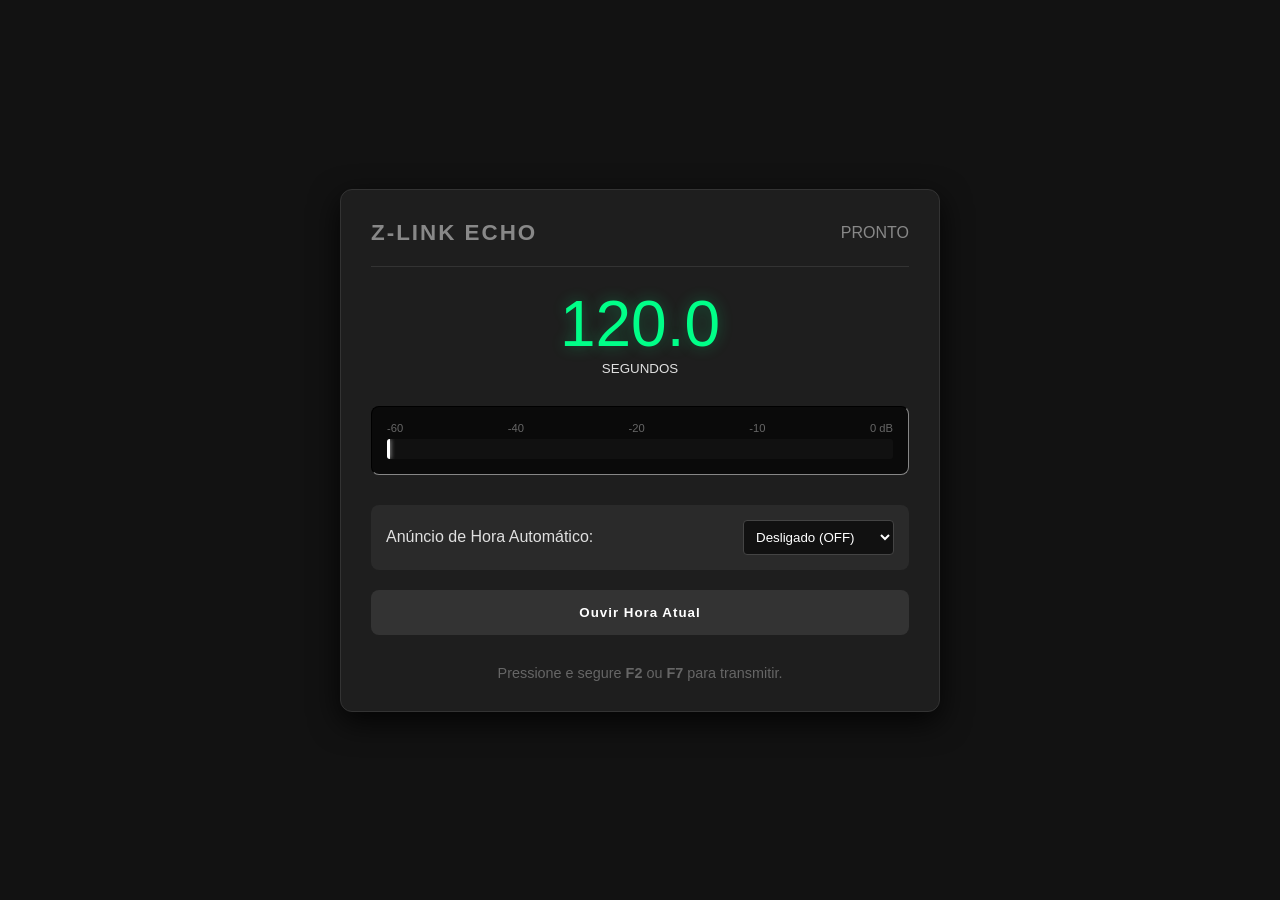
==== index.html @ 2737010f "Add files via upload" ====
<!DOCTYPE html>
<html lang="pt-BR">
<head>
    <meta charset="UTF-8">
    <meta name="viewport" content="width=device-width, initial-scale=1.0">
    <title>Z-Link Echo</title>
    <link rel="stylesheet" href="style.css">
</head>
<body>
    <main id="app-interface">
        <header>
            <h1>Z-Link Echo</h1>
            <div class="status-panel">
                <!-- Status inicial alterado para PRONTO -->
                <span id="status-indicator" class="status-idle">PRONTO</span>
            </div>
        </header>

        <section class="display-section">
            <div class="timer-display">
                <span id="time-remaining">120.0</span>
                <small>SEGUNDOS</small>
            </div>

            <div class="vu-meter-container">
                <div class="vu-scale">
                    <span>-60</span><span>-40</span><span>-20</span><span>-10</span><span>0 dB</span>
                </div>
                <div class="vu-track">
                    <div id="vu-bar" class="vu-bar"></div>
                    <div id="vu-peak" class="vu-peak"></div>
                </div>
            </div>
        </section>

        <section class="controls-section">
            <div class="control-group">
                <label for="auto-announce">Anúncio de Hora Automático:</label>
                <select id="auto-announce">
                    <option value="OFF">Desligado (OFF)</option>
                    <option value="1M">A cada 1 Minuto</option>
                    <option value="5M">A cada 5 Minutos</option>
                    <option value="15M">A cada 15 Minutos</option>
                    <option value="30M">A cada 30 Minutos</option>
                    <option value="1H">A cada Hora Cheia</option>
                </select>
            </div>
            <button id="btn-ouvir-hora" class="btn-action">Ouvir Hora Atual</button>
        </section>

        <footer>
            <p>Pressione e segure <strong>F2</strong> ou <strong>F7</strong> para transmitir.</p>
        </footer>
    </main>

    <script src="script.js"></script>
</body>
</html>
---- style.css ----
:root {
    --bg-color: #121212;
    --panel-bg: #1e1e1e;
    --text-color: #e0e0e0;
    --accent-color: #00ff88;
    --danger-color: #ff3333;
    --peak-color: #ffffff;
}

* { box-sizing: border-box; margin: 0; padding: 0; font-family: 'Segoe UI', Tahoma, Geneva, Verdana, sans-serif; }

body { background-color: var(--bg-color); color: var(--text-color); display: flex; justify-content: center; align-items: center; min-height: 100vh; }

button { cursor: pointer; border: none; outline: none; transition: 0.2s; }

main { background: var(--panel-bg); width: 100%; max-width: 600px; padding: 30px; border-radius: 12px; box-shadow: 0 10px 30px rgba(0,0,0,0.8); border: 1px solid #333; }

header { display: flex; justify-content: space-between; align-items: center; border-bottom: 1px solid #333; padding-bottom: 20px; margin-bottom: 20px; }
h1 { font-size: 1.4rem; color: #888; text-transform: uppercase; letter-spacing: 2px; }

.status-idle { color: #888; }
.status-recording { color: var(--danger-color); text-shadow: 0 0 10px var(--danger-color); font-weight: bold; }
.status-playing { color: var(--accent-color); text-shadow: 0 0 10px var(--accent-color); font-weight: bold; }

.timer-display { text-align: center; margin-bottom: 30px; font-family: monospace; }
#time-remaining { font-size: 4rem; display: block; color: var(--accent-color); text-shadow: 0 0 15px rgba(0, 255, 136, 0.3); }

/* VU Meter Profissional */
.vu-meter-container { background: #0a0a0a; padding: 15px; border-radius: 8px; border: 1px inset #333; }
.vu-scale { display: flex; justify-content: space-between; font-size: 0.7rem; color: #666; margin-bottom: 5px; }
.vu-track { width: 100%; height: 20px; background: #111; position: relative; border-radius: 3px; overflow: hidden; display: flex; align-items: center; }

.vu-bar { height: 100%; width: 0%; background: linear-gradient(90deg, #00ff00 0%, #ffff00 70%, #ff0000 100%); transition: width 0.05s ease-out; }
.vu-peak { width: 3px; height: 100%; background: var(--peak-color); position: absolute; left: 0%; box-shadow: 0 0 5px rgba(255,255,255,0.8); transition: left 0.05s linear; }

.controls-section { margin-top: 30px; display: flex; flex-direction: column; gap: 20px; }
.control-group { display: flex; justify-content: space-between; align-items: center; background: #2a2a2a; padding: 15px; border-radius: 8px; }
select { background: #111; color: #fff; border: 1px solid #444; padding: 8px; border-radius: 4px; }

.btn-action { background: #333; color: #fff; padding: 15px; border-radius: 8px; font-weight: bold; letter-spacing: 1px; }
.btn-action:hover { background: #444; }

footer { text-align: center; margin-top: 30px; font-size: 0.9rem; color: #666; }
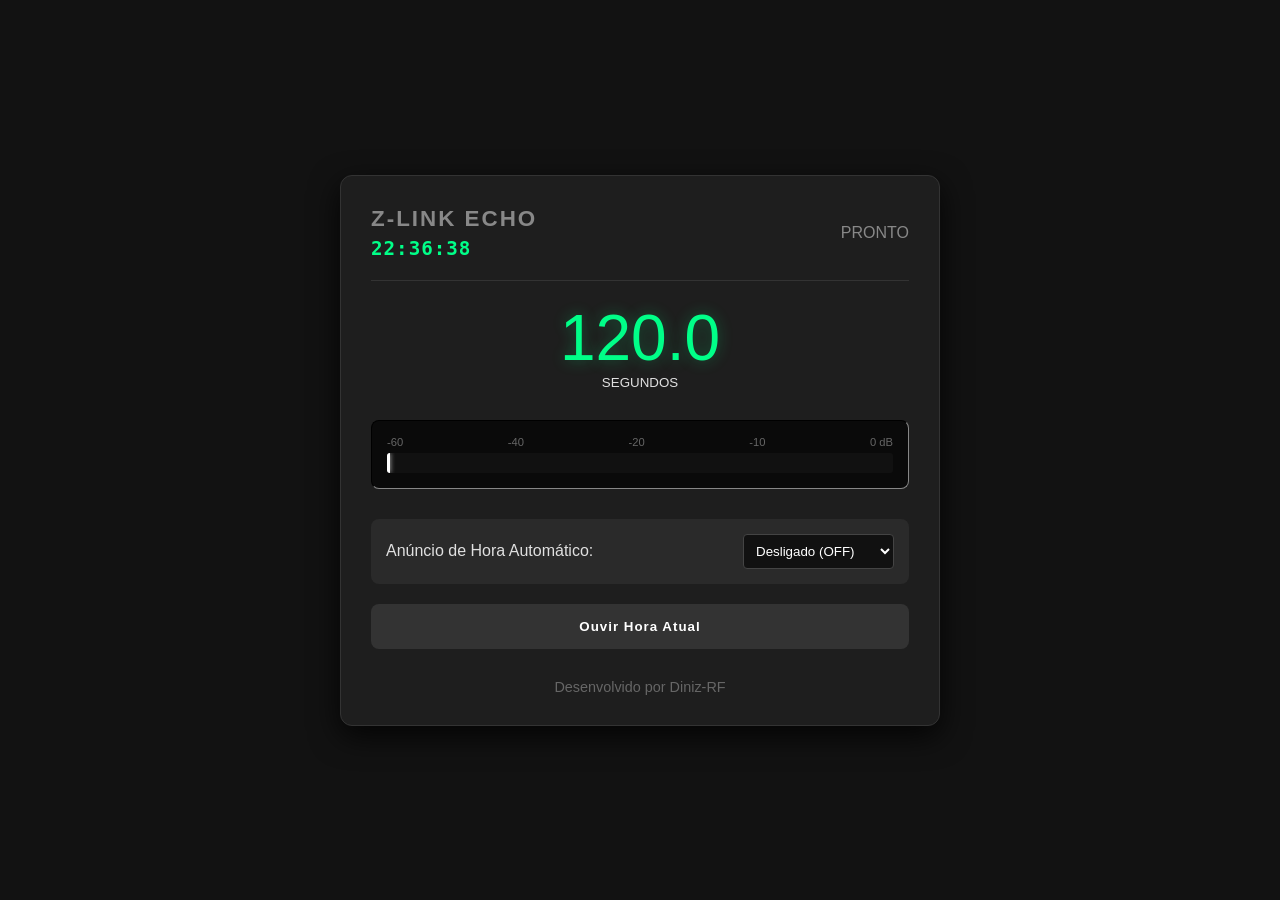
==== commit 3c5df263: "Add files via upload" ====
--- a/index.html
+++ b/index.html
@@ -9,9 +9,11 @@
 <body>
     <main id="app-interface">
         <header>
-            <h1>Z-Link Echo</h1>
+            <div class="header-info">
+                <h1>Z-Link Echo</h1>
+                <div id="clock-display">00:00:00</div>
+            </div>
             <div class="status-panel">
-                <!-- Status inicial alterado para PRONTO -->
                 <span id="status-indicator" class="status-idle">PRONTO</span>
             </div>
         </header>
@@ -49,7 +51,7 @@
         </section>
 
         <footer>
-            <p>Pressione e segure <strong>F2</strong> ou <strong>F7</strong> para transmitir.</p>
+            <p>Desenvolvido por Diniz-RF</p>
         </footer>
     </main>
 
--- a/style.css
+++ b/style.css
@@ -16,7 +16,10 @@
 main { background: var(--panel-bg); width: 100%; max-width: 600px; padding: 30px; border-radius: 12px; box-shadow: 0 10px 30px rgba(0,0,0,0.8); border: 1px solid #333; }
 
 header { display: flex; justify-content: space-between; align-items: center; border-bottom: 1px solid #333; padding-bottom: 20px; margin-bottom: 20px; }
+
+.header-info { display: flex; flex-direction: column; gap: 5px; }
 h1 { font-size: 1.4rem; color: #888; text-transform: uppercase; letter-spacing: 2px; }
+#clock-display { font-size: 1.2rem; color: var(--accent-color); font-family: monospace; font-weight: bold; letter-spacing: 1px; }
 
 .status-idle { color: #888; }
 .status-recording { color: var(--danger-color); text-shadow: 0 0 10px var(--danger-color); font-weight: bold; }
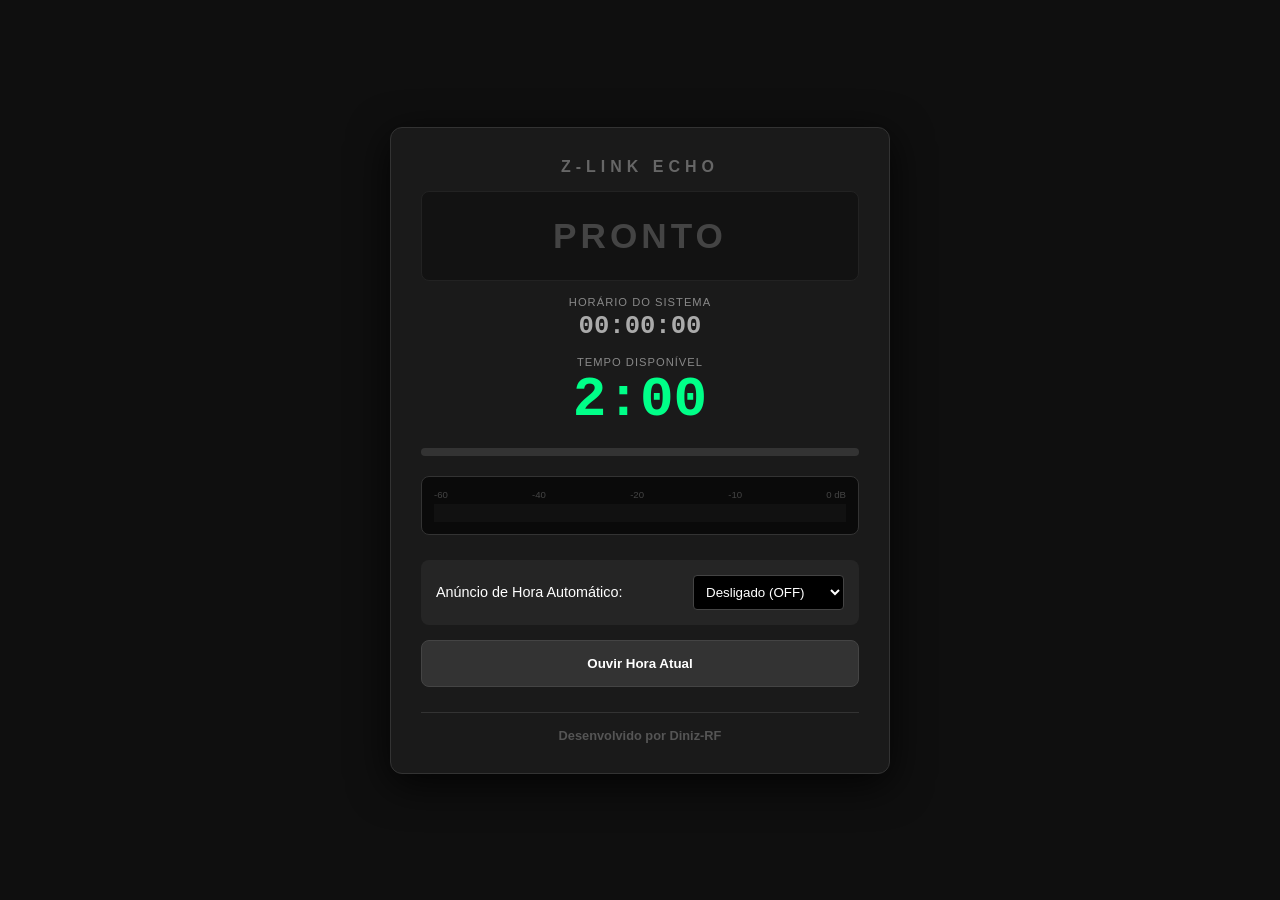
==== commit b13e224b: "Add files via upload" ====
--- a/index.html
+++ b/index.html
@@ -9,21 +9,35 @@
 <body>
     <main id="app-interface">
         <header>
-            <div class="header-info">
-                <h1>Z-Link Echo</h1>
-                <div id="clock-display">00:00:00</div>
+            <h1>Z-Link Echo</h1>
+            
+            <!-- Painel de Status Centralizado -->
+            <div class="status-main-container">
+                <span id="status-indicator" class="status-idle">PRONTO</span>
             </div>
-            <div class="status-panel">
-                <span id="status-indicator" class="status-idle">PRONTO</span>
+            
+            <div class="central-info">
+                <!-- Relógio do Sistema -->
+                <div class="info-block">
+                    <span class="label-small">Horário do Sistema</span>
+                    <div id="clock-display">00:00:00</div>
+                </div>
+
+                <!-- Cronômetro Dinâmico -->
+                <div class="info-block">
+                    <span class="label-small" id="time-label">Tempo Disponível</span>
+                    <div id="time-remaining">02:00</div>
+                </div>
             </div>
         </header>
 
         <section class="display-section">
-            <div class="timer-display">
-                <span id="time-remaining">120.0</span>
-                <small>SEGUNDOS</small>
+            <!-- Barra de Progresso Animada -->
+            <div class="progress-bar-container">
+                <div id="progress-fill" class="progress-fill"></div>
             </div>
 
+            <!-- VU Meter Estilo Profissional -->
             <div class="vu-meter-container">
                 <div class="vu-scale">
                     <span>-60</span><span>-40</span><span>-20</span><span>-10</span><span>0 dB</span>
@@ -35,6 +49,7 @@
             </div>
         </section>
 
+        <!-- Configurações e Ações -->
         <section class="controls-section">
             <div class="control-group">
                 <label for="auto-announce">Anúncio de Hora Automático:</label>
--- a/style.css
+++ b/style.css
@@ -1,46 +1,115 @@
 :root {
-    --bg-color: #121212;
-    --panel-bg: #1e1e1e;
-    --text-color: #e0e0e0;
+    --bg-color: #0f0f0f;
+    --panel-bg: #1a1a1a;
+    --text-color: #ffffff;
     --accent-color: #00ff88;
     --danger-color: #ff3333;
-    --peak-color: #ffffff;
+    --idle-color: #444444;
 }
 
-* { box-sizing: border-box; margin: 0; padding: 0; font-family: 'Segoe UI', Tahoma, Geneva, Verdana, sans-serif; }
+* { box-sizing: border-box; margin: 0; padding: 0; font-family: 'Segoe UI', sans-serif; }
 
-body { background-color: var(--bg-color); color: var(--text-color); display: flex; justify-content: center; align-items: center; min-height: 100vh; }
+body { 
+    background-color: var(--bg-color); 
+    color: var(--text-color); 
+    display: flex; 
+    justify-content: center; 
+    align-items: center; 
+    min-height: 100vh; 
+}
 
-button { cursor: pointer; border: none; outline: none; transition: 0.2s; }
+main { 
+    position: relative;
+    background: var(--panel-bg); 
+    width: 95%; 
+    max-width: 500px; 
+    padding: 30px; 
+    border-radius: 12px; 
+    box-shadow: 0 10px 40px rgba(0,0,0,0.8); 
+    border: 1px solid #333; 
+    text-align: center;
+}
 
-main { background: var(--panel-bg); width: 100%; max-width: 600px; padding: 30px; border-radius: 12px; box-shadow: 0 10px 30px rgba(0,0,0,0.8); border: 1px solid #333; }
+h1 { 
+    font-size: 1rem; 
+    color: #666; 
+    text-transform: uppercase; 
+    letter-spacing: 5px; 
+    margin-bottom: 15px;
+}
 
-header { display: flex; justify-content: space-between; align-items: center; border-bottom: 1px solid #333; padding-bottom: 20px; margin-bottom: 20px; }
+/* Painel de Status de Grande Destaque */
+.status-main-container {
+    height: 90px;
+    display: flex;
+    align-items: center;
+    justify-content: center;
+    margin-bottom: 15px;
+    background: rgba(0,0,0,0.3);
+    border-radius: 8px;
+    border: 1px solid #222;
+}
 
-.header-info { display: flex; flex-direction: column; gap: 5px; }
-h1 { font-size: 1.4rem; color: #888; text-transform: uppercase; letter-spacing: 2px; }
-#clock-display { font-size: 1.2rem; color: var(--accent-color); font-family: monospace; font-weight: bold; letter-spacing: 1px; }
+#status-indicator {
+    font-size: 2.2rem;
+    font-weight: 900;
+    letter-spacing: 4px;
+    text-transform: uppercase;
+    transition: all 0.3s ease;
+}
 
-.status-idle { color: #888; }
-.status-recording { color: var(--danger-color); text-shadow: 0 0 10px var(--danger-color); font-weight: bold; }
-.status-playing { color: var(--accent-color); text-shadow: 0 0 10px var(--accent-color); font-weight: bold; }
+.status-idle { color: var(--idle-color); }
+.status-recording { 
+    color: var(--danger-color); 
+    text-shadow: 0 0 20px rgba(255, 51, 51, 0.6);
+    animation: pulse 1.2s infinite; 
+}
+.status-playing { 
+    color: var(--accent-color); 
+    text-shadow: 0 0 20px rgba(0, 255, 136, 0.6); 
+}
 
-.timer-display { text-align: center; margin-bottom: 30px; font-family: monospace; }
-#time-remaining { font-size: 4rem; display: block; color: var(--accent-color); text-shadow: 0 0 15px rgba(0, 255, 136, 0.3); }
+@keyframes pulse {
+    0% { opacity: 1; transform: scale(1); }
+    50% { opacity: 0.7; transform: scale(0.98); }
+    100% { opacity: 1; transform: scale(1); }
+}
 
-/* VU Meter Profissional */
-.vu-meter-container { background: #0a0a0a; padding: 15px; border-radius: 8px; border: 1px inset #333; }
-.vu-scale { display: flex; justify-content: space-between; font-size: 0.7rem; color: #666; margin-bottom: 5px; }
-.vu-track { width: 100%; height: 20px; background: #111; position: relative; border-radius: 3px; overflow: hidden; display: flex; align-items: center; }
+/* Blocos de Informação Central */
+.central-info { display: flex; flex-direction: column; gap: 15px; width: 100%; }
+.info-block { display: flex; flex-direction: column; align-items: center; }
 
-.vu-bar { height: 100%; width: 0%; background: linear-gradient(90deg, #00ff00 0%, #ffff00 70%, #ff0000 100%); transition: width 0.05s ease-out; }
-.vu-peak { width: 3px; height: 100%; background: var(--peak-color); position: absolute; left: 0%; box-shadow: 0 0 5px rgba(255,255,255,0.8); transition: left 0.05s linear; }
+#clock-display, #time-remaining {
+    font-family: 'Courier New', Courier, monospace;
+    font-weight: bold;
+    min-width: 260px;
+    text-align: center;
+}
 
-.controls-section { margin-top: 30px; display: flex; flex-direction: column; gap: 20px; }
-.control-group { display: flex; justify-content: space-between; align-items: center; background: #2a2a2a; padding: 15px; border-radius: 8px; }
-select { background: #111; color: #fff; border: 1px solid #444; padding: 8px; border-radius: 4px; }
+#clock-display { font-size: 1.6rem; color: #aaa; }
+#time-remaining { font-size: 3.5rem; color: var(--accent-color); line-height: 1; }
 
-.btn-action { background: #333; color: #fff; padding: 15px; border-radius: 8px; font-weight: bold; letter-spacing: 1px; }
-.btn-action:hover { background: #444; }
+.label-small { font-size: 0.7rem; color: #888; text-transform: uppercase; letter-spacing: 1px; margin-bottom: 4px; }
 
-footer { text-align: center; margin-top: 30px; font-size: 0.9rem; color: #666; }+/* Barra de Progresso */
+.progress-bar-container { width: 100%; height: 8px; background: #000; border-radius: 4px; margin: 20px 0; overflow: hidden; }
+.progress-fill { height: 100%; width: 100%; transition: width 0.1s linear; }
+.fill-ready { background: #333; }
+.fill-recording { background: var(--danger-color); }
+.fill-playing { background: var(--accent-color); }
+
+/* VU Meter */
+.vu-meter-container { background: #0a0a0a; padding: 12px; border-radius: 8px; border: 1px solid #333; }
+.vu-scale { display: flex; justify-content: space-between; font-size: 0.6rem; color: #444; margin-bottom: 4px; }
+.vu-track { width: 100%; height: 18px; background: #111; position: relative; overflow: hidden; }
+.vu-bar { height: 100%; width: 0%; background: linear-gradient(90deg, #00ff00, #ffff00, #ff0000); }
+.vu-peak { width: 2px; height: 100%; background: #fff; position: absolute; left: 0%; transition: left 0.05s linear; }
+
+/* Controles */
+.controls-section { margin-top: 25px; display: flex; flex-direction: column; gap: 15px; }
+.control-group { display: flex; justify-content: space-between; align-items: center; background: #252525; padding: 15px; border-radius: 8px; font-size: 0.9rem; }
+select { background: #000; color: #fff; border: 1px solid #444; padding: 8px; border-radius: 4px; }
+.btn-action { background: #333; color: #fff; padding: 15px; border-radius: 8px; font-weight: bold; border: 1px solid #444; transition: 0.2s; }
+.btn-action:active { background: #444; transform: scale(0.98); }
+
+footer { margin-top: 25px; border-top: 1px solid #333; padding-top: 15px; font-size: 0.8rem; color: #555; font-weight: bold; }
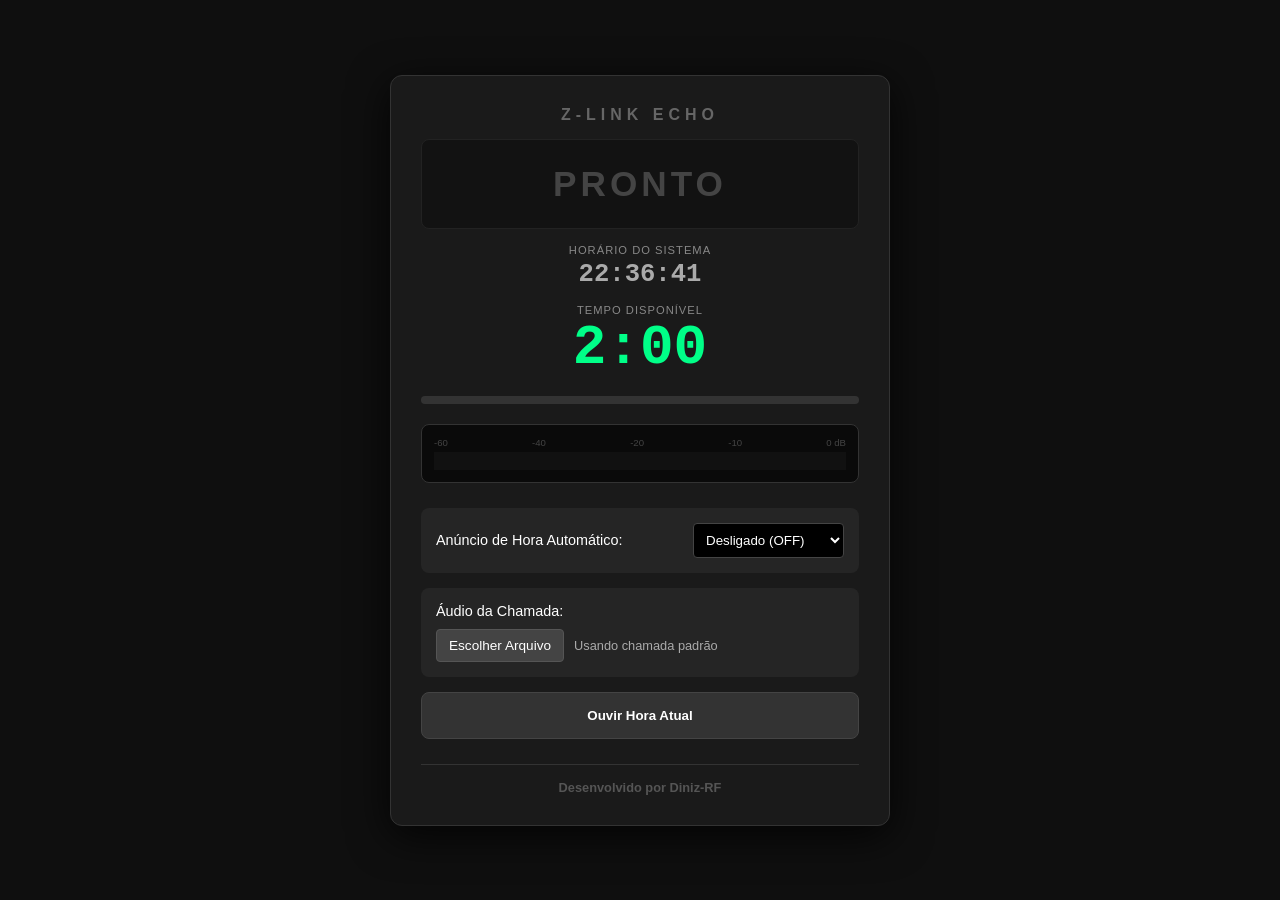
==== commit bd9abd10: "Add files via upload" ====
--- a/index.html
+++ b/index.html
@@ -62,6 +62,20 @@
                     <option value="1H">A cada Hora Cheia</option>
                 </select>
             </div>
+
+            <!-- NOVO: Seletor de Áudio Personalizado -->
+            <div class="control-group file-group">
+                <div class="file-group-header">
+                    <label>Áudio da Chamada:</label>
+                    <button id="btn-reset-audio" class="btn-reset" title="Restaurar chamada padrão" style="display: none;">⟲ Padrão</button>
+                </div>
+                <div class="file-input-wrapper">
+                    <input type="file" id="custom-audio-input" accept="audio/*" class="hidden-input">
+                    <button type="button" id="btn-choose-file" class="btn-file">Escolher Arquivo</button>
+                    <span id="custom-audio-label" class="file-label">Usando chamada padrão</span>
+                </div>
+            </div>
+
             <button id="btn-ouvir-hora" class="btn-action">Ouvir Hora Atual</button>
         </section>
 
--- a/style.css
+++ b/style.css
@@ -109,7 +109,18 @@
 .controls-section { margin-top: 25px; display: flex; flex-direction: column; gap: 15px; }
 .control-group { display: flex; justify-content: space-between; align-items: center; background: #252525; padding: 15px; border-radius: 8px; font-size: 0.9rem; }
 select { background: #000; color: #fff; border: 1px solid #444; padding: 8px; border-radius: 4px; }
-.btn-action { background: #333; color: #fff; padding: 15px; border-radius: 8px; font-weight: bold; border: 1px solid #444; transition: 0.2s; }
+.btn-action { background: #333; color: #fff; padding: 15px; border-radius: 8px; font-weight: bold; border: 1px solid #444; transition: 0.2s; cursor: pointer; }
 .btn-action:active { background: #444; transform: scale(0.98); }
 
+/* Novos Estilos: Áudio Personalizado */
+.file-group { flex-direction: column; align-items: flex-start; gap: 10px; }
+.file-group-header { display: flex; justify-content: space-between; width: 100%; align-items: center; }
+.file-input-wrapper { display: flex; align-items: center; gap: 10px; width: 100%; }
+.hidden-input { display: none; }
+.btn-file { background: #444; color: #fff; padding: 8px 12px; border-radius: 4px; border: 1px solid #555; cursor: pointer; font-size: 0.85rem; transition: 0.2s; white-space: nowrap; }
+.btn-file:hover { background: #555; }
+.btn-reset { background: transparent; color: var(--danger-color); border: 1px solid var(--danger-color); padding: 4px 8px; border-radius: 4px; font-size: 0.75rem; cursor: pointer; transition: 0.2s; }
+.btn-reset:hover { background: rgba(255, 51, 51, 0.1); }
+.file-label { font-size: 0.8rem; color: #aaa; white-space: nowrap; overflow: hidden; text-overflow: ellipsis; max-width: 250px; }
+
 footer { margin-top: 25px; border-top: 1px solid #333; padding-top: 15px; font-size: 0.8rem; color: #555; font-weight: bold; }
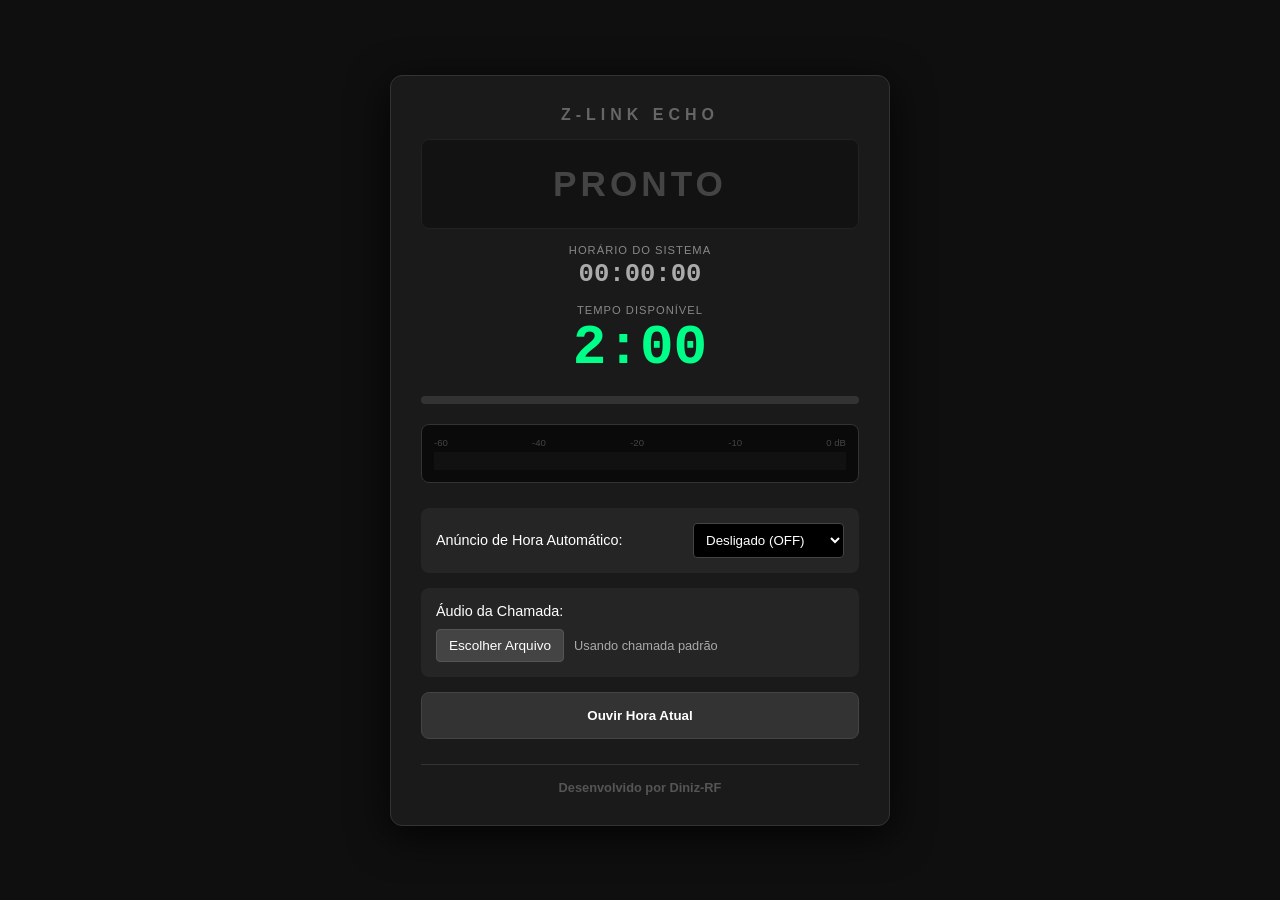
==== commit ab2b7c48: "Add files via upload" ====
--- a/index.html
+++ b/index.html
@@ -63,7 +63,7 @@
                 </select>
             </div>
 
-            <!-- NOVO: Seletor de Áudio Personalizado -->
+            <!-- Seletor de Áudio Personalizado -->
             <div class="control-group file-group">
                 <div class="file-group-header">
                     <label>Áudio da Chamada:</label>
--- a/style.css
+++ b/style.css
@@ -112,7 +112,7 @@
 .btn-action { background: #333; color: #fff; padding: 15px; border-radius: 8px; font-weight: bold; border: 1px solid #444; transition: 0.2s; cursor: pointer; }
 .btn-action:active { background: #444; transform: scale(0.98); }
 
-/* Novos Estilos: Áudio Personalizado */
+/* Estilos: Áudio Personalizado */
 .file-group { flex-direction: column; align-items: flex-start; gap: 10px; }
 .file-group-header { display: flex; justify-content: space-between; width: 100%; align-items: center; }
 .file-input-wrapper { display: flex; align-items: center; gap: 10px; width: 100%; }
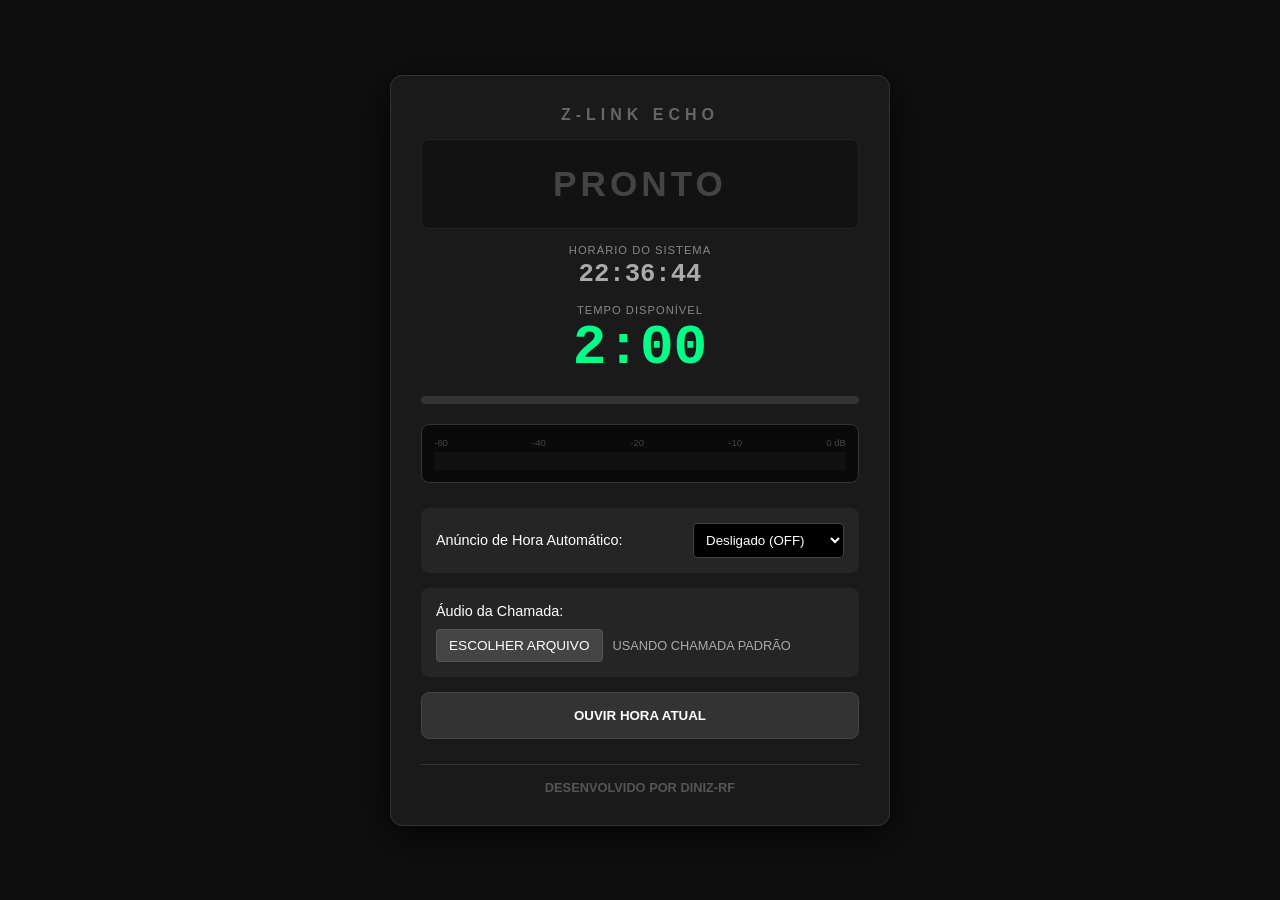
==== commit 495f7532: "Add files via upload" ====
--- a/index.html
+++ b/index.html
@@ -25,7 +25,7 @@
 
                 <!-- Cronômetro Dinâmico -->
                 <div class="info-block">
-                    <span class="label-small" id="time-label">Tempo Disponível</span>
+                    <span class="label-small" id="time-label">TEMPO DISPONÍVEL</span>
                     <div id="time-remaining">02:00</div>
                 </div>
             </div>
--- a/style.css
+++ b/style.css
@@ -48,6 +48,7 @@
     background: rgba(0,0,0,0.3);
     border-radius: 8px;
     border: 1px solid #222;
+    padding: 0 10px; /* Garante margem interna se o texto crescer */
 }
 
 #status-indicator {
@@ -56,6 +57,13 @@
     letter-spacing: 4px;
     text-transform: uppercase;
     transition: all 0.3s ease;
+    
+    /* Proteção rigorosa contra quebra de layout */
+    white-space: nowrap;
+    overflow: hidden;
+    text-overflow: ellipsis;
+    max-width: 100%;
+    display: inline-block;
 }
 
 .status-idle { color: var(--idle-color); }
@@ -109,7 +117,7 @@
 .controls-section { margin-top: 25px; display: flex; flex-direction: column; gap: 15px; }
 .control-group { display: flex; justify-content: space-between; align-items: center; background: #252525; padding: 15px; border-radius: 8px; font-size: 0.9rem; }
 select { background: #000; color: #fff; border: 1px solid #444; padding: 8px; border-radius: 4px; }
-.btn-action { background: #333; color: #fff; padding: 15px; border-radius: 8px; font-weight: bold; border: 1px solid #444; transition: 0.2s; cursor: pointer; }
+.btn-action { background: #333; color: #fff; padding: 15px; border-radius: 8px; font-weight: bold; border: 1px solid #444; transition: 0.2s; cursor: pointer; text-transform: uppercase; }
 .btn-action:active { background: #444; transform: scale(0.98); }
 
 /* Estilos: Áudio Personalizado */
@@ -117,10 +125,10 @@
 .file-group-header { display: flex; justify-content: space-between; width: 100%; align-items: center; }
 .file-input-wrapper { display: flex; align-items: center; gap: 10px; width: 100%; }
 .hidden-input { display: none; }
-.btn-file { background: #444; color: #fff; padding: 8px 12px; border-radius: 4px; border: 1px solid #555; cursor: pointer; font-size: 0.85rem; transition: 0.2s; white-space: nowrap; }
+.btn-file { background: #444; color: #fff; padding: 8px 12px; border-radius: 4px; border: 1px solid #555; cursor: pointer; font-size: 0.85rem; transition: 0.2s; white-space: nowrap; text-transform: uppercase; }
 .btn-file:hover { background: #555; }
-.btn-reset { background: transparent; color: var(--danger-color); border: 1px solid var(--danger-color); padding: 4px 8px; border-radius: 4px; font-size: 0.75rem; cursor: pointer; transition: 0.2s; }
+.btn-reset { background: transparent; color: var(--danger-color); border: 1px solid var(--danger-color); padding: 4px 8px; border-radius: 4px; font-size: 0.75rem; cursor: pointer; transition: 0.2s; text-transform: uppercase; }
 .btn-reset:hover { background: rgba(255, 51, 51, 0.1); }
 .file-label { font-size: 0.8rem; color: #aaa; white-space: nowrap; overflow: hidden; text-overflow: ellipsis; max-width: 250px; }
 
-footer { margin-top: 25px; border-top: 1px solid #333; padding-top: 15px; font-size: 0.8rem; color: #555; font-weight: bold; }+footer { margin-top: 25px; border-top: 1px solid #333; padding-top: 15px; font-size: 0.8rem; color: #555; font-weight: bold; text-transform: uppercase;}
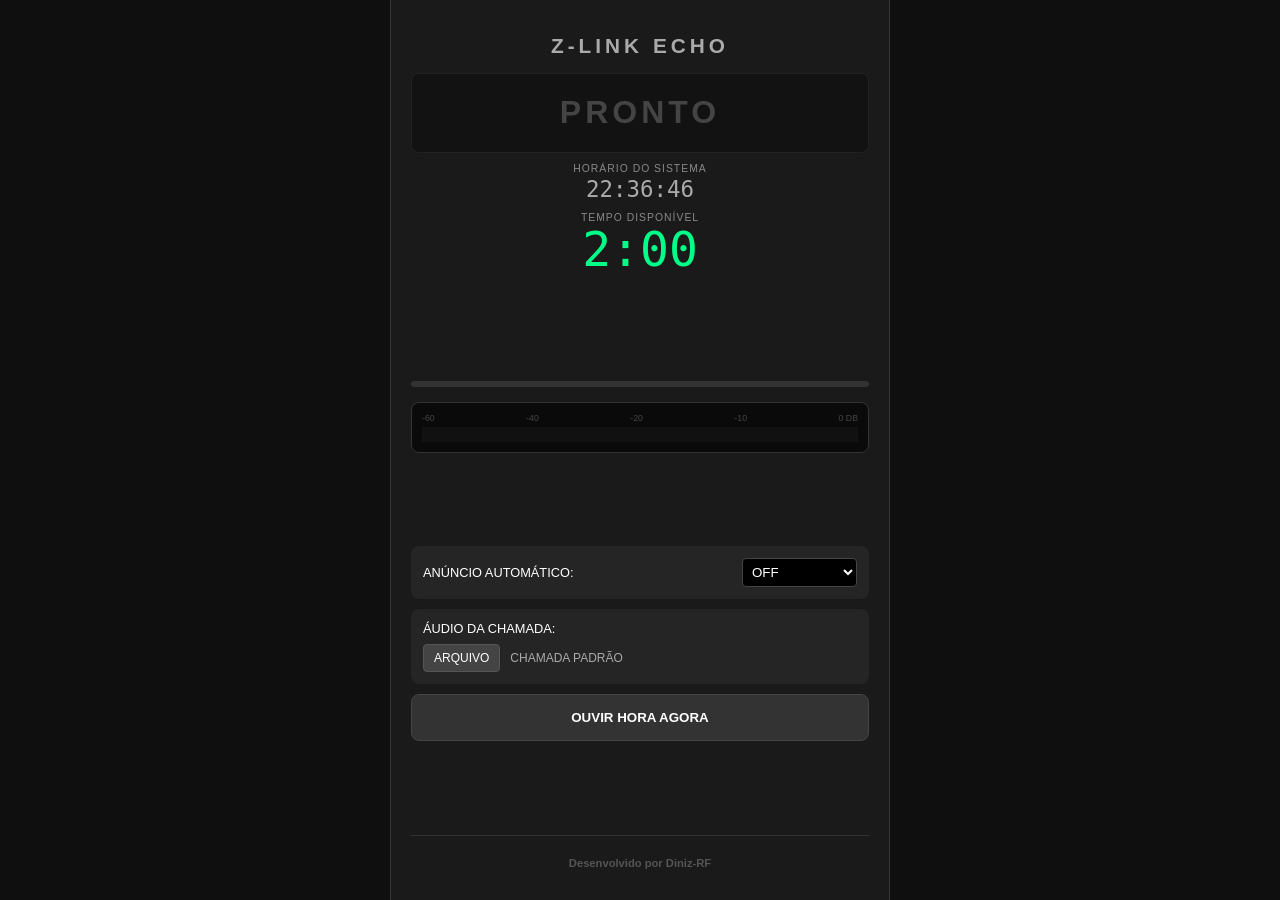
==== commit 312e3de2: "Add files via upload" ====
--- a/index.html
+++ b/index.html
@@ -2,7 +2,7 @@
 <html lang="pt-BR">
 <head>
     <meta charset="UTF-8">
-    <meta name="viewport" content="width=device-width, initial-scale=1.0">
+    <meta name="viewport" content="width=device-width, initial-scale=1.0, maximum-scale=1.0, user-scalable=no">
     <title>Z-Link Echo</title>
     <link rel="stylesheet" href="style.css">
 </head>
@@ -11,19 +11,16 @@
         <header>
             <h1>Z-Link Echo</h1>
             
-            <!-- Painel de Status Centralizado -->
             <div class="status-main-container">
                 <span id="status-indicator" class="status-idle">PRONTO</span>
             </div>
             
             <div class="central-info">
-                <!-- Relógio do Sistema -->
                 <div class="info-block">
-                    <span class="label-small">Horário do Sistema</span>
+                    <span class="label-small">HORÁRIO DO SISTEMA</span>
                     <div id="clock-display">00:00:00</div>
                 </div>
 
-                <!-- Cronômetro Dinâmico -->
                 <div class="info-block">
                     <span class="label-small" id="time-label">TEMPO DISPONÍVEL</span>
                     <div id="time-remaining">02:00</div>
@@ -32,15 +29,13 @@
         </header>
 
         <section class="display-section">
-            <!-- Barra de Progresso Animada -->
             <div class="progress-bar-container">
                 <div id="progress-fill" class="progress-fill"></div>
             </div>
 
-            <!-- VU Meter Estilo Profissional -->
             <div class="vu-meter-container">
                 <div class="vu-scale">
-                    <span>-60</span><span>-40</span><span>-20</span><span>-10</span><span>0 dB</span>
+                    <span>-60</span><span>-40</span><span>-20</span><span>-10</span><span>0 DB</span>
                 </div>
                 <div class="vu-track">
                     <div id="vu-bar" class="vu-bar"></div>
@@ -49,34 +44,32 @@
             </div>
         </section>
 
-        <!-- Configurações e Ações -->
         <section class="controls-section">
             <div class="control-group">
-                <label for="auto-announce">Anúncio de Hora Automático:</label>
+                <label for="auto-announce">ANÚNCIO AUTOMÁTICO:</label>
                 <select id="auto-announce">
-                    <option value="OFF">Desligado (OFF)</option>
-                    <option value="1M">A cada 1 Minuto</option>
-                    <option value="5M">A cada 5 Minutos</option>
-                    <option value="15M">A cada 15 Minutos</option>
-                    <option value="30M">A cada 30 Minutos</option>
-                    <option value="1H">A cada Hora Cheia</option>
+                    <option value="OFF">OFF</option>
+                    <option value="1M">1 MINUTO</option>
+                    <option value="5M">5 MINUTOS</option>
+                    <option value="15M">15 MINUTOS</option>
+                    <option value="30M">30 MINUTOS</option>
+                    <option value="1H">HORA CHEIA</option>
                 </select>
             </div>
 
-            <!-- Seletor de Áudio Personalizado -->
             <div class="control-group file-group">
                 <div class="file-group-header">
-                    <label>Áudio da Chamada:</label>
-                    <button id="btn-reset-audio" class="btn-reset" title="Restaurar chamada padrão" style="display: none;">⟲ Padrão</button>
+                    <label>ÁUDIO DA CHAMADA:</label>
+                    <button id="btn-reset-audio" class="btn-reset" title="Restaurar padrão" style="display: none;">⟲ PADRÃO</button>
                 </div>
                 <div class="file-input-wrapper">
                     <input type="file" id="custom-audio-input" accept="audio/*" class="hidden-input">
-                    <button type="button" id="btn-choose-file" class="btn-file">Escolher Arquivo</button>
-                    <span id="custom-audio-label" class="file-label">Usando chamada padrão</span>
+                    <button type="button" id="btn-choose-file" class="btn-file">ARQUIVO</button>
+                    <span id="custom-audio-label" class="file-label">CHAMADA PADRÃO</span>
                 </div>
             </div>
 
-            <button id="btn-ouvir-hora" class="btn-action">Ouvir Hora Atual</button>
+            <button id="btn-ouvir-hora" class="btn-action">OUVIR HORA AGORA</button>
         </section>
 
         <footer>
--- a/style.css
+++ b/style.css
@@ -7,63 +7,70 @@
     --idle-color: #444444;
 }
 
-* { box-sizing: border-box; margin: 0; padding: 0; font-family: 'Segoe UI', sans-serif; }
+/* Modo App: Bloqueio total de scroll */
+html, body {
+    height: 100%;
+    margin: 0;
+    padding: 0;
+    overflow: hidden;
+    background-color: var(--bg-color);
+}
+
+* { 
+    box-sizing: border-box; 
+    font-family: 'Segoe UI', sans-serif; 
+    -webkit-tap-highlight-color: transparent;
+}
 
 body { 
-    background-color: var(--bg-color); 
     color: var(--text-color); 
     display: flex; 
     justify-content: center; 
     align-items: center; 
-    min-height: 100vh; 
 }
 
 main { 
     position: relative;
     background: var(--panel-bg); 
-    width: 95%; 
+    width: 100%; 
+    height: 100%; 
     max-width: 500px; 
-    padding: 30px; 
-    border-radius: 12px; 
-    box-shadow: 0 10px 40px rgba(0,0,0,0.8); 
-    border: 1px solid #333; 
-    text-align: center;
+    padding: 20px; 
+    display: flex;
+    flex-direction: column;
+    justify-content: space-between;
+    border-left: 1px solid #333;
+    border-right: 1px solid #333;
+    overflow: hidden;
 }
 
+/* Título Centralizado e Estilizado */
 h1 { 
-    font-size: 1rem; 
-    color: #666; 
-    text-transform: uppercase; 
-    letter-spacing: 5px; 
+    text-align: center;
+    font-size: 1.3rem;
+    color: #aaa;
+    letter-spacing: 4px;
+    text-transform: uppercase;
     margin-bottom: 15px;
 }
 
-/* Painel de Status de Grande Destaque */
+/* Painel de Status */
 .status-main-container {
-    height: 90px;
+    height: 80px;
     display: flex;
     align-items: center;
     justify-content: center;
-    margin-bottom: 15px;
     background: rgba(0,0,0,0.3);
     border-radius: 8px;
     border: 1px solid #222;
-    padding: 0 10px; /* Garante margem interna se o texto crescer */
+    margin-bottom: 10px;
 }
 
 #status-indicator {
-    font-size: 2.2rem;
+    font-size: 2rem;
     font-weight: 900;
     letter-spacing: 4px;
     text-transform: uppercase;
-    transition: all 0.3s ease;
-    
-    /* Proteção rigorosa contra quebra de layout */
-    white-space: nowrap;
-    overflow: hidden;
-    text-overflow: ellipsis;
-    max-width: 100%;
-    display: inline-block;
 }
 
 .status-idle { color: var(--idle-color); }
@@ -83,52 +90,40 @@
     100% { opacity: 1; transform: scale(1); }
 }
 
-/* Blocos de Informação Central */
-.central-info { display: flex; flex-direction: column; gap: 15px; width: 100%; }
+.central-info { display: flex; flex-direction: column; gap: 10px; }
 .info-block { display: flex; flex-direction: column; align-items: center; }
 
-#clock-display, #time-remaining {
-    font-family: 'Courier New', Courier, monospace;
-    font-weight: bold;
-    min-width: 260px;
-    text-align: center;
-}
+#clock-display { font-size: 1.4rem; color: #aaa; font-family: monospace; }
+#time-remaining { font-size: 3rem; color: var(--accent-color); font-family: monospace; line-height: 1; }
 
-#clock-display { font-size: 1.6rem; color: #aaa; }
-#time-remaining { font-size: 3.5rem; color: var(--accent-color); line-height: 1; }
-
-.label-small { font-size: 0.7rem; color: #888; text-transform: uppercase; letter-spacing: 1px; margin-bottom: 4px; }
+.label-small { font-size: 0.65rem; color: #888; letter-spacing: 1px; margin-bottom: 2px; }
 
 /* Barra de Progresso */
-.progress-bar-container { width: 100%; height: 8px; background: #000; border-radius: 4px; margin: 20px 0; overflow: hidden; }
+.progress-bar-container { width: 100%; height: 6px; background: #000; border-radius: 3px; margin: 15px 0; overflow: hidden; }
 .progress-fill { height: 100%; width: 100%; transition: width 0.1s linear; }
 .fill-ready { background: #333; }
 .fill-recording { background: var(--danger-color); }
 .fill-playing { background: var(--accent-color); }
 
 /* VU Meter */
-.vu-meter-container { background: #0a0a0a; padding: 12px; border-radius: 8px; border: 1px solid #333; }
-.vu-scale { display: flex; justify-content: space-between; font-size: 0.6rem; color: #444; margin-bottom: 4px; }
-.vu-track { width: 100%; height: 18px; background: #111; position: relative; overflow: hidden; }
+.vu-meter-container { background: #0a0a0a; padding: 10px; border-radius: 8px; border: 1px solid #333; }
+.vu-scale { display: flex; justify-content: space-between; font-size: 0.55rem; color: #444; margin-bottom: 4px; }
+.vu-track { width: 100%; height: 15px; background: #111; position: relative; overflow: hidden; }
 .vu-bar { height: 100%; width: 0%; background: linear-gradient(90deg, #00ff00, #ffff00, #ff0000); }
 .vu-peak { width: 2px; height: 100%; background: #fff; position: absolute; left: 0%; transition: left 0.05s linear; }
 
 /* Controles */
-.controls-section { margin-top: 25px; display: flex; flex-direction: column; gap: 15px; }
-.control-group { display: flex; justify-content: space-between; align-items: center; background: #252525; padding: 15px; border-radius: 8px; font-size: 0.9rem; }
-select { background: #000; color: #fff; border: 1px solid #444; padding: 8px; border-radius: 4px; }
-.btn-action { background: #333; color: #fff; padding: 15px; border-radius: 8px; font-weight: bold; border: 1px solid #444; transition: 0.2s; cursor: pointer; text-transform: uppercase; }
-.btn-action:active { background: #444; transform: scale(0.98); }
+.controls-section { display: flex; flex-direction: column; gap: 10px; }
+.control-group { display: flex; justify-content: space-between; align-items: center; background: #252525; padding: 12px; border-radius: 8px; font-size: 0.8rem; }
+select { background: #000; color: #fff; border: 1px solid #444; padding: 5px; border-radius: 4px; }
+.btn-action { background: #333; color: #fff; padding: 15px; border-radius: 8px; font-weight: bold; border: 1px solid #444; cursor: pointer; text-transform: uppercase; }
 
-/* Estilos: Áudio Personalizado */
-.file-group { flex-direction: column; align-items: flex-start; gap: 10px; }
+.file-group { flex-direction: column; align-items: flex-start; gap: 8px; }
 .file-group-header { display: flex; justify-content: space-between; width: 100%; align-items: center; }
 .file-input-wrapper { display: flex; align-items: center; gap: 10px; width: 100%; }
 .hidden-input { display: none; }
-.btn-file { background: #444; color: #fff; padding: 8px 12px; border-radius: 4px; border: 1px solid #555; cursor: pointer; font-size: 0.85rem; transition: 0.2s; white-space: nowrap; text-transform: uppercase; }
-.btn-file:hover { background: #555; }
-.btn-reset { background: transparent; color: var(--danger-color); border: 1px solid var(--danger-color); padding: 4px 8px; border-radius: 4px; font-size: 0.75rem; cursor: pointer; transition: 0.2s; text-transform: uppercase; }
-.btn-reset:hover { background: rgba(255, 51, 51, 0.1); }
-.file-label { font-size: 0.8rem; color: #aaa; white-space: nowrap; overflow: hidden; text-overflow: ellipsis; max-width: 250px; }
+.btn-file { background: #444; color: #fff; padding: 6px 10px; border-radius: 4px; border: 1px solid #555; cursor: pointer; font-size: 0.75rem; text-transform: uppercase; }
+.btn-reset { background: transparent; color: var(--danger-color); border: 1px solid var(--danger-color); padding: 2px 6px; border-radius: 4px; font-size: 0.7rem; cursor: pointer; }
+.file-label { font-size: 0.75rem; color: #aaa; white-space: nowrap; overflow: hidden; text-overflow: ellipsis; max-width: 180px; text-transform: uppercase; }
 
-footer { margin-top: 25px; border-top: 1px solid #333; padding-top: 15px; font-size: 0.8rem; color: #555; font-weight: bold; text-transform: uppercase;}+footer { border-top: 1px solid #333; padding-top: 10px; font-size: 0.7rem; color: #555; font-weight: bold; text-align: center; }
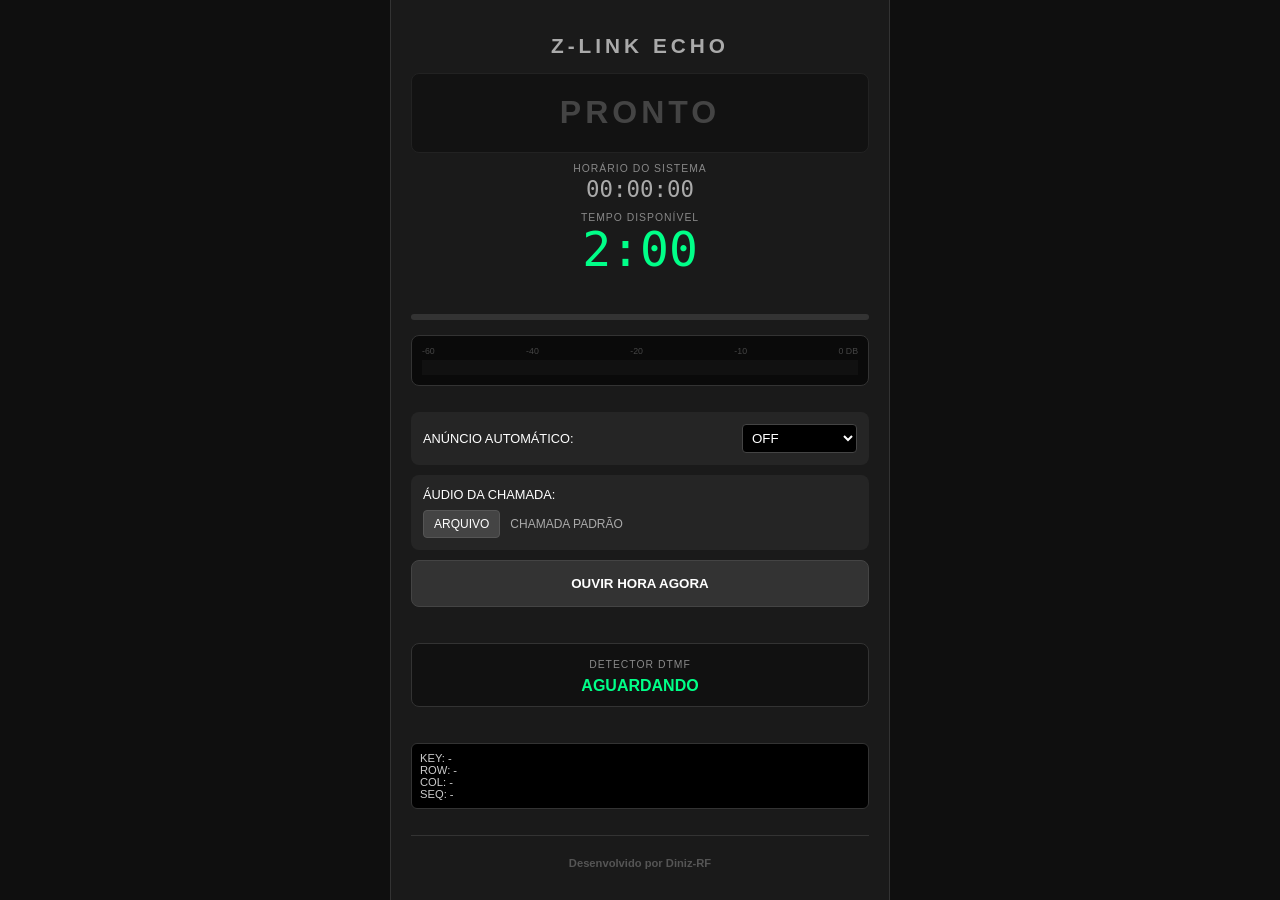
==== commit 5aa02b4b: "Add files via upload" ====
--- a/index.html
+++ b/index.html
@@ -72,6 +72,18 @@
             <button id="btn-ouvir-hora" class="btn-action">OUVIR HORA AGORA</button>
         </section>
 
+        <div class="dtmf-result-box">
+            <span class="label-small">DETECTOR DTMF</span>
+            <div id="dtmf-result">AGUARDANDO</div>
+        </div>
+
+        <div class="dtmf-debug">
+            <div>KEY: <span id="dbg-key">-</span></div>
+            <div>ROW: <span id="dbg-row">-</span></div>
+            <div>COL: <span id="dbg-col">-</span></div>
+            <div>SEQ: <span id="dbg-seq">-</span></div>
+        </div>
+
         <footer>
             <p>Desenvolvido por Diniz-RF</p>
         </footer>
--- a/style.css
+++ b/style.css
@@ -7,7 +7,6 @@
     --idle-color: #444444;
 }
 
-/* Modo App: Bloqueio total de scroll */
 html, body {
     height: 100%;
     margin: 0;
@@ -44,7 +43,6 @@
     overflow: hidden;
 }
 
-/* Título Centralizado e Estilizado */
 h1 { 
     text-align: center;
     font-size: 1.3rem;
@@ -54,7 +52,6 @@
     margin-bottom: 15px;
 }
 
-/* Painel de Status */
 .status-main-container {
     height: 80px;
     display: flex;
@@ -98,21 +95,18 @@
 
 .label-small { font-size: 0.65rem; color: #888; letter-spacing: 1px; margin-bottom: 2px; }
 
-/* Barra de Progresso */
 .progress-bar-container { width: 100%; height: 6px; background: #000; border-radius: 3px; margin: 15px 0; overflow: hidden; }
 .progress-fill { height: 100%; width: 100%; transition: width 0.1s linear; }
 .fill-ready { background: #333; }
 .fill-recording { background: var(--danger-color); }
 .fill-playing { background: var(--accent-color); }
 
-/* VU Meter */
 .vu-meter-container { background: #0a0a0a; padding: 10px; border-radius: 8px; border: 1px solid #333; }
 .vu-scale { display: flex; justify-content: space-between; font-size: 0.55rem; color: #444; margin-bottom: 4px; }
 .vu-track { width: 100%; height: 15px; background: #111; position: relative; overflow: hidden; }
 .vu-bar { height: 100%; width: 0%; background: linear-gradient(90deg, #00ff00, #ffff00, #ff0000); }
 .vu-peak { width: 2px; height: 100%; background: #fff; position: absolute; left: 0%; transition: left 0.05s linear; }
 
-/* Controles */
 .controls-section { display: flex; flex-direction: column; gap: 10px; }
 .control-group { display: flex; justify-content: space-between; align-items: center; background: #252525; padding: 12px; border-radius: 8px; font-size: 0.8rem; }
 select { background: #000; color: #fff; border: 1px solid #444; padding: 5px; border-radius: 4px; }
@@ -126,4 +120,31 @@
 .btn-reset { background: transparent; color: var(--danger-color); border: 1px solid var(--danger-color); padding: 2px 6px; border-radius: 4px; font-size: 0.7rem; cursor: pointer; }
 .file-label { font-size: 0.75rem; color: #aaa; white-space: nowrap; overflow: hidden; text-overflow: ellipsis; max-width: 180px; text-transform: uppercase; }
 
+.dtmf-result-box {
+    margin-top: 10px;
+    padding: 10px;
+    background: #111;
+    border: 1px solid #333;
+    border-radius: 8px;
+    text-align: center;
+}
+
+#dtmf-result {
+    font-size: 1rem;
+    color: #00ff88;
+    margin-top: 5px;
+    font-weight: bold;
+    min-height: 1.2em;
+}
+
+.dtmf-debug {
+    margin-top: 10px;
+    font-size: 0.7rem;
+    color: #ccc;
+    background: #000;
+    padding: 8px;
+    border: 1px solid #333;
+    border-radius: 6px;
+}
+
 footer { border-top: 1px solid #333; padding-top: 10px; font-size: 0.7rem; color: #555; font-weight: bold; text-align: center; }
